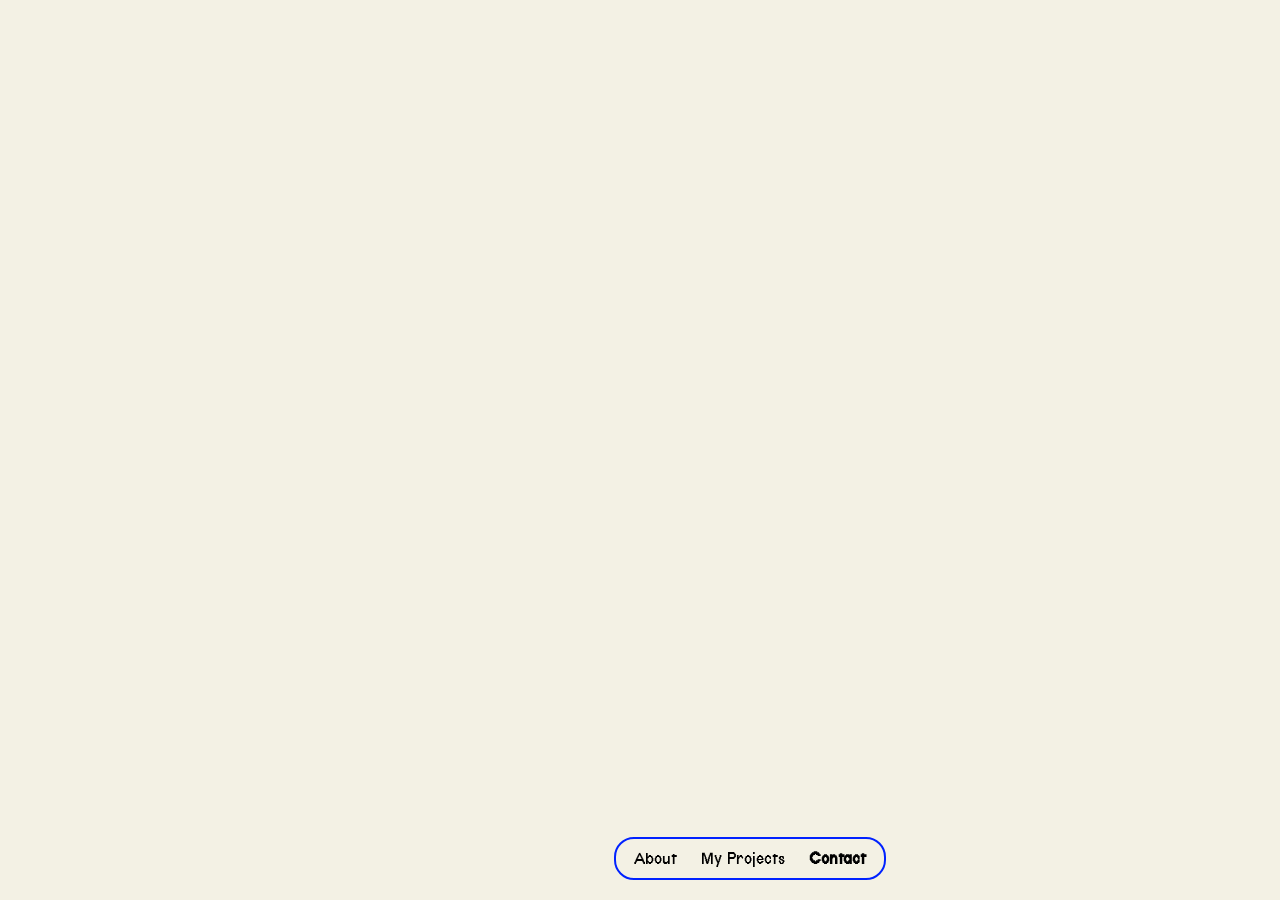
==== index.html @ 805f1abc "Add files via upload" ====
<!DOCTYPE html>
<html lang="he" dir="rtl">
<head>
  <meta charset="UTF-8">
  <meta name="viewport" content="width=device-width, initial-scale=1.0">
  <title>Document</title>
  <link rel="stylesheet" href="style.css"> 
</head>

<body>

  <video class="welcome-gif" autoplay muted loop playsinline>
    <source src="pictures/welcomevideo.mp4" type="video/mp4">
  </video>

  <nav class="bottom-menu">
    <a href="contact.html" class="active">Contact</a>
    <a href="myprojects.html">My Projects</a>
        <a href="about.html">About</a>
  </nav>

</body>
</html>
---- style.css ----
@font-face {
  font-family: "helvetica";
  font-weight: 100;
  src: url(fonts/helvetica-oblique.woff) format("woff");
}

@font-face {
  font-family: "helvetica";
  font-weight: 200;
  src: url(fonts/helvetica-bold-oblique.woff) format("woff");
}

@font-face {
  font-family: "terminal";
  font-weight: 100;
  src: url(fonts/terminal.woff2) format("woff2");
}

@font-face {
  font-family: "terminal2";
  font-weight: 200;
  src: url(fonts/terminal2.woff2) format("woff2");
}

/* ===== בסיס ===== */

body {
  margin: 0;
  font-family: Helvetica, Arial, sans-serif;
  background-color: #f3f1e4;
}

a {
  color: black;
  text-decoration: none;
}

.active {
  font-weight: bold;
  color: red;
}

/* ===== וידאו / פתיחה ===== */

.background-video {
  position: fixed;
  top: 0;
  left: 0;
  width: 100%;
  height: 100%;
  object-fit: cover;
  z-index: -1;
}

.welcome-gif {
  position: absolute;
  top: 50%;
  left: 50%;
  transform: translate(-50%, -50%);
  width: 1500px;
}

@media (max-width: 600px) {
  .welcome-gif {
    width: 90vw;
    max-width: 500px;
  }
}

/* ===== כותרות ===== */

h1 {
  font-family: "helvetica";
  font-weight: 100;
  margin: 0;
  text-align: center;
  height: 100vh;
  display: flex;
  justify-content: center;
  align-items: center;
  font-size: clamp(70px, 6vw, 80px);
  color: black;
  margin-bottom: 40px;
}

h2 {
  font-family: "terminal";
  margin-top: 40px;
  margin-left: 40px;
  font-size: clamp(30px, 5vw, 50px);
  padding-top: 5px;
}

h3 {
  font-family: "terminal2";
  font-size: 20px;
}

h4 {
  font-family: "helvetica";
  font-weight: 100;
  font-size: 35px;
}

.english,
.en {
  direction: ltr;
  text-align: left;
}

/* ===== וידאו כותרת עמודים ===== */

.contact-title-video {
  position: absolute;
  top: 5px;
  left: 10px;
  width: 250px;
  height: auto;
}

/* ===== נקודת בית ===== */

.home-dot {
  position: fixed;
  top: 60px;
  right: 40px;

  width: 20px;
  height: 20px;
  background-color: black;
  border-radius: 50%;

  cursor: pointer;
  z-index: 1000;
}

/* ===== תוכן מרכזי ===== */

.content {
  position: relative;
  z-index: 1;
  color: white;
  text-align: center;
  padding-top: 40vh;

  min-height: 100vh;
  display: flex;
  flex-direction: column;
  justify-content: center;
  align-items: center;
}

/* ===== Contact ===== */

.contact-text {
  position: absolute;
  top: 50%;
  left: 50%;

  transform: translate(-50%, -50%);
  text-align: center;

  font-family: "terminal2";
  font-weight: 200;

  direction: ltr;
}
@media (max-width: 600px) {
  .contact-text {
    width: 90%;
    padding: 0 16px;
    font-size: 16px;
    line-height: 1.5;
  }
}

/* ===== About ===== */
.about {
  max-width: 1000px;
  margin: 0 auto;
  padding: 130px 20px 120px 20px;

  text-align: left;
  line-height: 1.6;
}

.about h4 {
  margin: 0;

  font-family: "terminal2";
  font-size: 26px;
  line-height: 1.6;
}

@media (max-width: 600px) {
  .about {
    max-width: 80%;
    padding: 120px 16px 120px 16px;
  }

  .about h4 {
    font-size: 22px;
    line-height: 1.5;
  }
}
/* ===== My Projects רשימה ===== */

.category-list {
  list-style-type: none;
  padding: 0;
  margin: 140px 0 0 0;
}

.category-list li {
  font-family: "terminal";
  font-weight: 200;
  font-size: clamp(30px, 5vw, 40px);
  margin-bottom: clamp(8px, 2vw, 16px);
  margin-left: 40px;
}

.category-list a {
  display: inline-block;
  color: black;
  text-decoration: none;
  transition: none;
}

.category-list a:hover {
  opacity: 0.6;
  color: rgb(0, 34, 255);
  transform: scale(1.1);
}

/* ===== לינקים עם קו אדום גלי: my projects / Instagram ===== */

.text-link {
  display: inline-block;
  color: black;

  text-decoration-line: underline;
  text-decoration-style: wavy;
  text-decoration-color: red;
  text-decoration-thickness: 3px;
  text-underline-offset: 4px;

  transition: none;
}

.text-link:hover {
  opacity: 0.6;
  color: rgb(0, 34, 255);
  transform: scale(1.1);
}

/* אם עדיין יש קישורים עם class="red-underline" */
.red-underline {
  display: inline-block;
  color: black;

  text-decoration-line: underline;
  text-decoration-style: wavy;
  text-decoration-color: red;
  text-decoration-thickness: 3px;
  text-underline-offset: 4px;

  transition: none;
}

.red-underline:hover {
  opacity: 0.6;
  color: rgb(0, 34, 255);
  transform: scale(1.1);
}
.bottom-menu {
  font-family: "terminal";
  font-weight: 100;

  position: fixed;
  bottom: 20px;
  left: 50%;
  transform: translateX(-50%);

  display: flex;
  gap: 24px;
  white-space: nowrap;

  background: #f3f1e4; /* צבע פנימי כמו הרקע של העמוד */
  border: 2px solid rgb(0, 34, 255); /* הקו מסביב */

  padding: 10px 18px;
  border-radius: 20px;
  z-index: 1000;
}

.bottom-menu a {
  display: inline-block;
  text-decoration: none;
  color: black;
  font-size: clamp(14px, 2vw, 18px);
  transition: none;
}

.bottom-menu a:hover {
  opacity: 0.6;
  color: rgb(0, 34, 255);
  transform: scale(1.1);
}
/* מובייל - תפריט תחתון */
@media (max-width: 600px) {
  .bottom-menu a {
    font-size: 18px;
  }
}

.image-row {
  display: grid;
  grid-template-columns: repeat(3, 1fr);
  gap: 40px;

  padding: 100px;
  margin-top: 100px;

  direction: ltr;
}

.project-card {
  background-color: #dbdcd1;
  padding: 20px;

  display: flex;
  justify-content: center;
  align-items: center;

  min-height: 380px;

  text-decoration: none;
}

.project-card img,
.project-card video {
  max-width: 100%;
  max-height: 330px;

  width: auto;
  height: auto;

  object-fit: contain;
  display: block;
}

.project-card:hover {
  background-color: #2A84FF;
}

@media (max-width: 600px) {
  .image-row {
    flex-direction: column;
    align-items: center;
    justify-content: center;
    gap: 40px;
    overflow-x: hidden;
    margin-top: 40px;
    margin-bottom: 40px;
  }

  .image-row img {
    width: 100%;
    max-width: 300px;
    height: auto;
  }
}

/* ===== עמודי פרויקט ===== */

.abba01 {
  width: 50%;
  max-width: 300px;
  display: block;
  margin: 0 auto;
  padding: 140px;
}
.image-text {
  display: flex;
  flex-direction: column; /* תמונה מעל טקסט */
  align-items: center;
  justify-content: center;

  gap: 40px;
  margin: 100px auto 120px auto;

  text-align: left;
  direction: ltr;
}

.image-text img {
  width: 500px;
  max-width: 100%;
  height: auto;

  margin: 0;
  display: block;
}

.poster {
  width: 300px;
  max-width: 100%;
  height: auto;

  display: block;
  transition: transform 0.3s ease;
}

.poster:hover {
  transform: scale(1.2);
}

.project-text {
  max-width: 700px;
  width: 80%;
  text-align: center;
}

.paragraph {
  font-family: "terminal";
  font-weight: 100;
  font-size: 20px;
  line-height: 1.5;
}

@media (max-width: 600px) {
  .image-text {
    gap: 24px;
    margin: 80px auto 100px auto;
    padding: 0 20px;
  }

  .image-text img,
  .poster {
    width: 280px;
  }

  .project-text {
    width: 100%;
    max-width: 90%;
  }

  .paragraph {
    font-size: 14px;
    line-height: 1.5;
  }
}


@media (max-width: 600px) {
  .image-text {
    flex-direction: column;
    align-items: center;
    margin-left: 0;
    margin-right: 0;
    margin-top: 12px;
    gap: 12px;
  }

  .image-text img {
    margin-top: 50px;
    margin-right: 0;
    width: 300px;
  }

  .project-text {
    max-width: 90%;
    margin: 40px;
    padding: 0 12px 80px 12px;
  }

  .project-text h3 {
    margin-top: 0;
    font-size: 16px;
  }

  .project-text .paragraph {
    font-size: 14px;
    margin-top: 8px;
  }
}

.project-img {
  width: 600px;
  height: auto;
  display: block;
  margin: 0 auto;
  margin-top: 200px ;
}
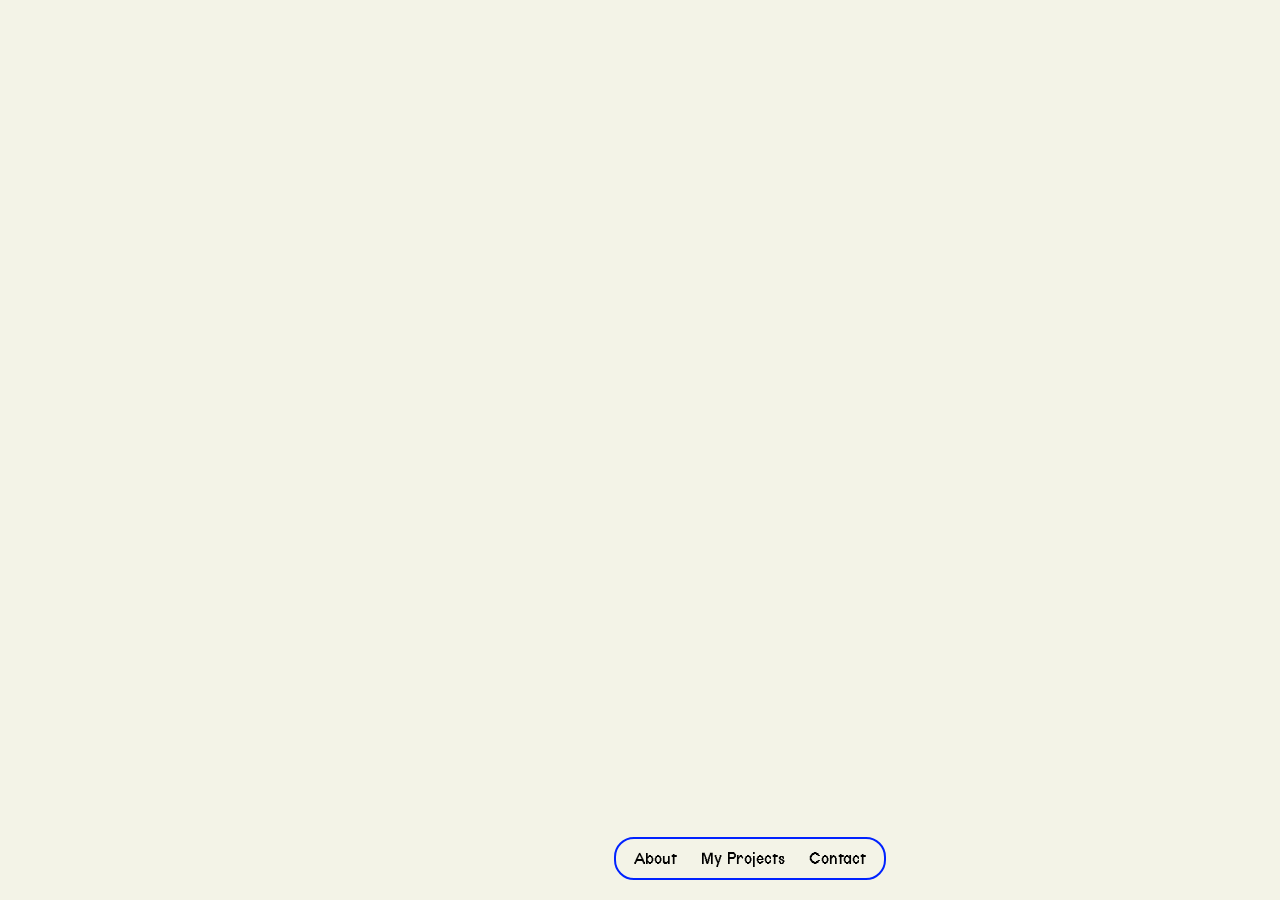
==== commit 238e49c5: "update" ====
--- a/index.html
+++ b/index.html
@@ -14,7 +14,7 @@
   </video>
 
   <nav class="bottom-menu">
-    <a href="contact.html" class="active">Contact</a>
+    <a href="contact.html">Contact</a>
     <a href="myprojects.html">My Projects</a>
         <a href="about.html">About</a>
   </nav>
--- a/style.css
+++ b/style.css
@@ -27,7 +27,7 @@
 body {
   margin: 0;
   font-family: Helvetica, Arial, sans-serif;
-  background-color: #f3f1e4;
+  background-color: #F3F3E7;
 }
 
 a {
@@ -110,13 +110,6 @@
 
 /* ===== וידאו כותרת עמודים ===== */
 
-.contact-title-video {
-  position: absolute;
-  top: 5px;
-  left: 10px;
-  width: 250px;
-  height: auto;
-}
 
 /* ===== נקודת בית ===== */
 
@@ -167,13 +160,15 @@
 }
 @media (max-width: 600px) {
   .contact-text {
+    position: absolute;
+    z-index: 0;
+
     width: 90%;
     padding: 0 16px;
     font-size: 16px;
     line-height: 1.5;
   }
 }
-
 /* ===== About ===== */
 .about {
   max-width: 1000px;
@@ -182,6 +177,11 @@
 
   text-align: left;
   line-height: 1.6;
+}
+
+.about {
+  position: relative;
+  z-index: 2;
 }
 
 .about h4 {
@@ -325,6 +325,11 @@
 }
 
 .project-card {
+  position: relative;
+  z-index: 2;
+}
+
+.project-card {
   background-color: #dbdcd1;
   padding: 20px;
 
@@ -353,21 +358,86 @@
   background-color: #2A84FF;
 }
 
-@media (max-width: 600px) {
+.image-row {
+  display: grid;
+  grid-template-columns: repeat(3, 1fr);
+  gap: 40px;
+
+  padding: 100px;
+  margin-top: 100px;
+
+  direction: ltr;
+}
+
+.project-card {
+  background-color: #dbdcd1;
+  padding: 20px;
+
+  display: flex;
+  justify-content: center;
+  align-items: center;
+
+  min-height: 380px;
+
+  text-decoration: none;
+}
+
+.project-card img,
+.project-card video {
+  max-width: 100%;
+  max-height: 330px;
+
+  width: auto;
+  height: auto;
+
+  object-fit: contain;
+  display: block;
+}
+
+.project-card:hover {
+  background-color: #2A84FF;
+}
+
+/* טאבלט */
+@media (max-width: 900px) {
   .image-row {
-    flex-direction: column;
-    align-items: center;
-    justify-content: center;
-    gap: 40px;
-    overflow-x: hidden;
-    margin-top: 40px;
-    margin-bottom: 40px;
-  }
-
-  .image-row img {
-    width: 100%;
-    max-width: 300px;
-    height: auto;
+    grid-template-columns: repeat(2, 1fr);
+    gap: 28px;
+
+    padding: 70px 40px;
+    margin-top: 80px;
+  }
+
+  .project-card {
+    min-height: 320px;
+    padding: 18px;
+  }
+
+  .project-card img,
+  .project-card video {
+    max-height: 280px;
+  }
+}
+
+/* פלאפון */
+@media (max-width: 600px) {
+  .image-row {
+    grid-template-columns: 1fr;
+    gap: 28px;
+
+    padding: 110px 22px 100px 22px;
+    margin-top: 20px;
+  }
+
+  .project-card {
+    min-height: 280px;
+    padding: 16px;
+  }
+
+  .project-card img,
+  .project-card video {
+    max-width: 100%;
+    max-height: 240px;
   }
 }
 
@@ -463,7 +533,7 @@
   }
 
   .image-text img {
-    margin-top: 50px;
+    margin-top: 200px;
     margin-right: 0;
     width: 300px;
   }
@@ -491,4 +561,69 @@
   display: block;
   margin: 0 auto;
   margin-top: 200px ;
+}
+
+.contact-title-video {
+  position: absolute;
+  top: 5px;
+  left: 10px;
+  width: 250px;
+  height: auto;
+  z-index: 0;
+
+  pointer-events: none;
+  user-select: none;
+}
+
+.my-video {
+  width: 250px;
+  height: auto;
+  display: block;
+}
+
+.bottom-menu {
+  font-family: "terminal";
+  font-weight: 100;
+
+  position: fixed;
+  bottom: 20px;
+  left: 50%;
+  transform: translateX(-50%);
+
+  display: flex;
+  gap: 24px;
+  white-space: nowrap;
+
+  background: #F3F3E7;
+  border: 2px solid rgb(0, 34, 255);
+
+  padding: 10px 18px;
+  border-radius: 20px;
+  z-index: 1000;
+}
+
+.bottom-menu a {
+  display: inline-block;
+  text-decoration: none;
+  color: black;
+  font-size: clamp(14px, 2vw, 18px);
+  font-weight: 100;
+  transition: none;
+}
+
+.bottom-menu a:hover {
+  opacity: 0.6;
+  color: rgb(0, 34, 255);
+  transform: scale(1.1);
+}
+
+.bottom-menu a.active {
+  font-weight: bold;
+  color: rgb(0, 34, 255);
+}
+
+@media (max-width: 600px) {
+  .bottom-menu a {
+    font-size: 18px;
+  }
 }
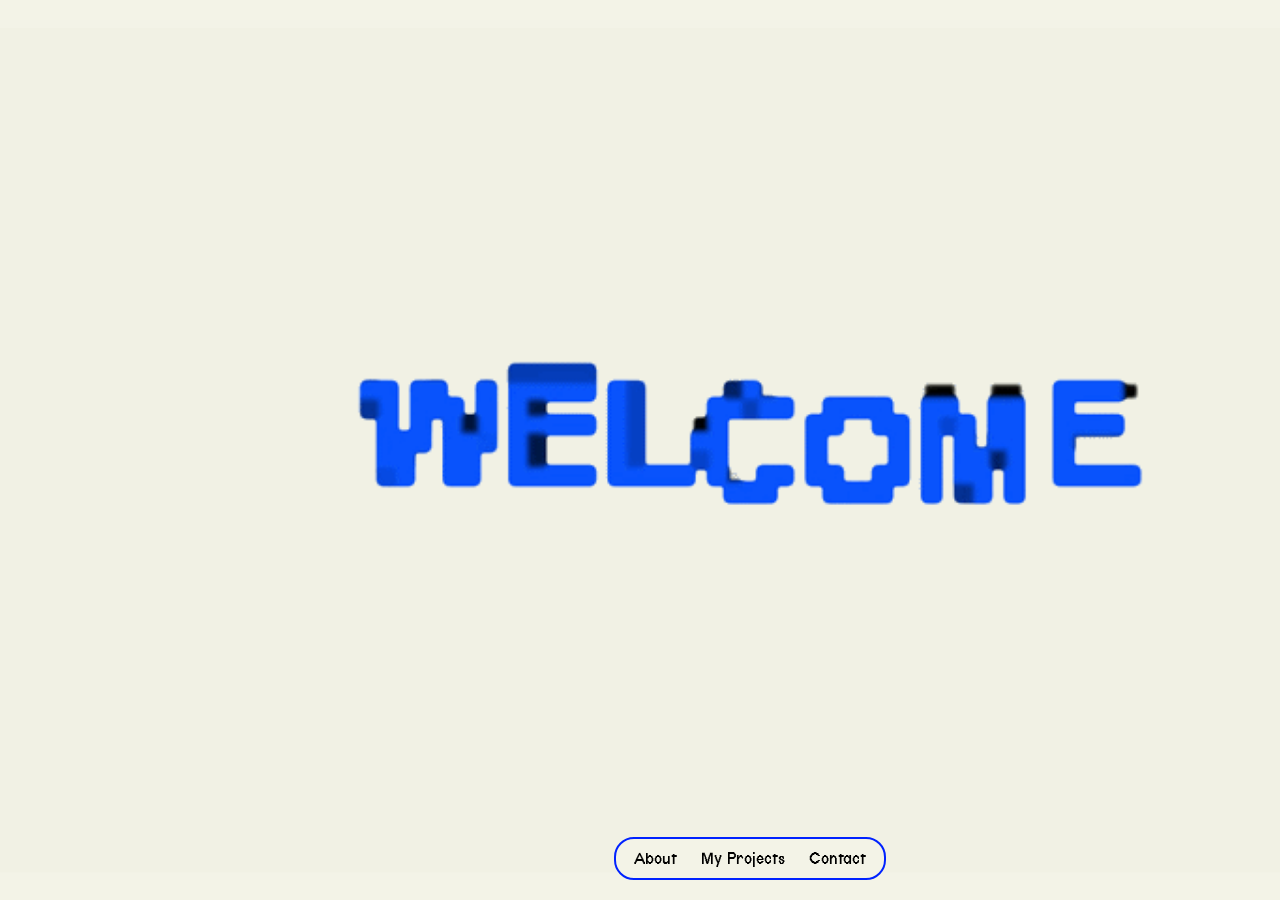
==== commit 099c2e13: "update" ====
--- a/index.html
+++ b/index.html
@@ -9,15 +9,13 @@
 
 <body>
 
-  <video class="welcome-gif" autoplay muted loop playsinline>
-    <source src="pictures/welcomevideo.mp4" type="video/mp4">
-  </video>
-
+<img class="welcome-gif" src="pictures/welcome.gif" alt="Welcome">
   <nav class="bottom-menu">
-    <a href="contact.html">Contact</a>
+    <a href="contact.html" >Contact</a>
     <a href="myprojects.html">My Projects</a>
         <a href="about.html">About</a>
   </nav>
 
 </body>
-</html>+</html>
+
